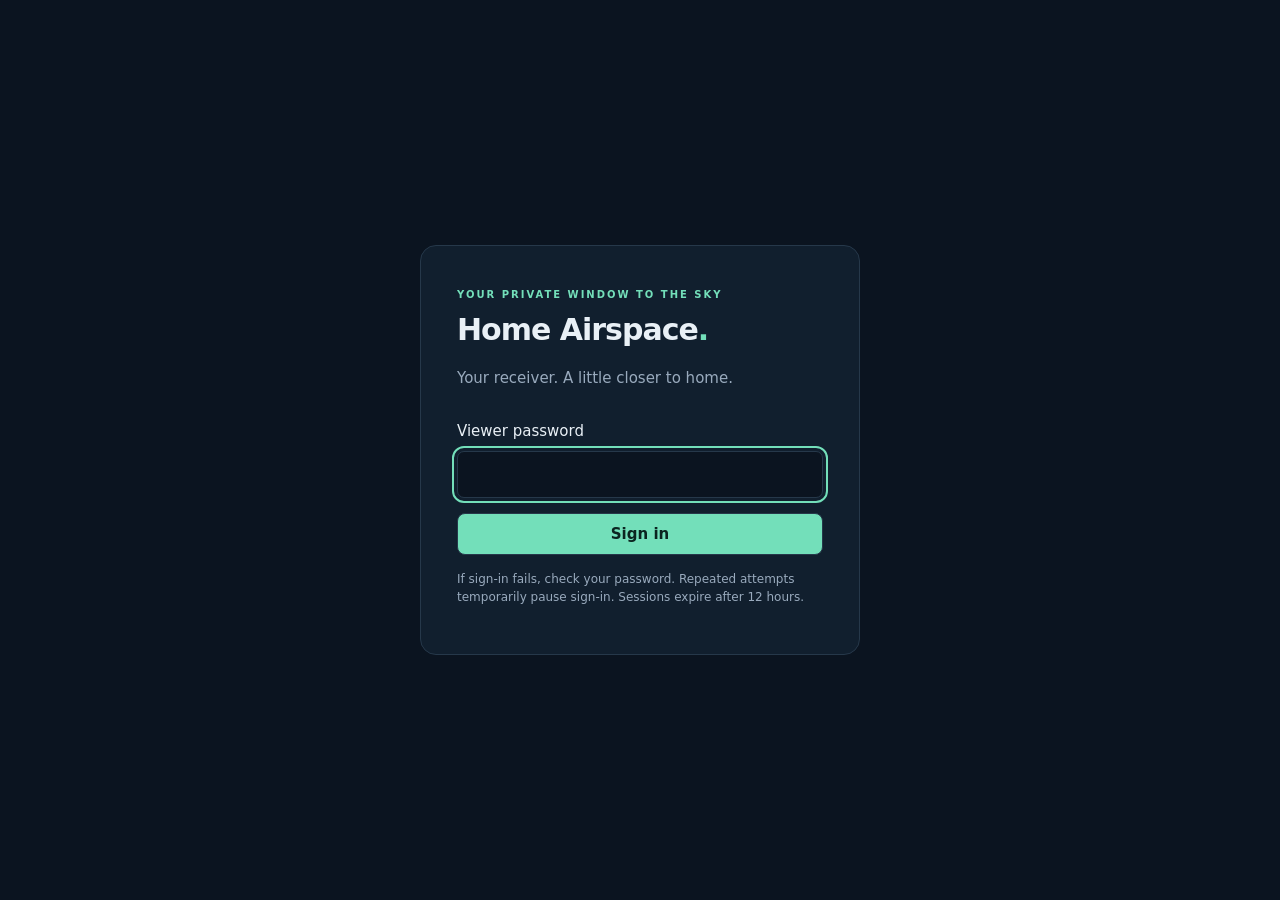
==== static/login.html @ 9ad7f237 "Build authenticated outbound-only ADS-B viewer and Pi uploader" ====
<!doctype html><html lang="en"><head><meta charset="utf-8"><meta name="viewport" content="width=device-width,initial-scale=1"><title>Sign in · Home Airspace</title><link rel="stylesheet" href="/static/style.css"></head><body class="login"><main class="login-card"><span class="eyebrow">YOUR PRIVATE WINDOW TO THE SKY</span><h1>Home Airspace<span class="accent">.</span></h1><p class="muted">Your receiver. A little closer to home.</p><form method="post" action="/login"><label for="password">Viewer password</label><input type="password" id="password" name="password" autocomplete="current-password" required autofocus maxlength="1024"><button class="primary">Sign in</button></form><p class="muted small">If sign-in fails, check your password. Repeated attempts temporarily pause sign-in. Sessions expire after 12 hours.</p></main></body></html>
---- static/style.css ----
:root{color-scheme:dark;--bg:#0b1420;--panel:#111f2e;--line:#26384a;--text:#e9f0f6;--muted:#99aabd;--mint:#73dfba}*{box-sizing:border-box}body{margin:0;background:var(--bg);color:var(--text);font:15px/1.5 system-ui,-apple-system,sans-serif}header{padding:25px 32px;display:flex;align-items:center;justify-content:space-between;border-bottom:1px solid var(--line)}h1{margin:3px 0 0;font-size:30px;letter-spacing:-1px;font-weight:650}.accent{color:var(--mint)}.eyebrow{font-size:10px;font-weight:650;letter-spacing:2px;color:var(--mint)}main{padding:0 32px}.toolbar{display:flex;justify-content:space-between;align-items:center;padding:18px 0;gap:12px}#status{font-weight:650}#status.live{color:var(--mint)}#status.offline{color:#ffc079}#updated{margin-left:14px;font-size:12px}.muted,footer{color:var(--muted)}button{border:1px solid var(--line);border-radius:8px;padding:9px 14px;background:var(--panel);color:var(--text);cursor:pointer;font:inherit}button:hover{border-color:var(--mint)}button:focus-visible,input:focus-visible{outline:2px solid var(--mint);outline-offset:3px}.dashboard{height:calc(100dvh - 235px);min-height:440px;display:grid;grid-template-columns:minmax(0,1fr) 340px;border:1px solid var(--line);border-radius:14px;overflow:hidden}#map{background:#213140;min-width:0}aside{display:flex;flex-direction:column;min-height:0;background:var(--panel);border-left:1px solid var(--line)}.aside-head{padding:18px;border-bottom:1px solid var(--line)}h2{font-size:17px;margin:0 0 14px}#count{float:right;color:var(--mint);font-size:14px}input{width:100%;border:1px solid var(--line);background:var(--bg);color:var(--text);padding:11px;border-radius:7px;font:inherit}#aircraft{overflow:auto}.aircraft{width:100%;text-align:left;border:0;border-radius:0;border-bottom:1px solid var(--line);padding:15px 18px;display:block}.aircraft.selected{background:#1d3945}.row{display:flex;justify-content:space-between;gap:10px}.callsign{font-weight:700;letter-spacing:.5px}.meta{color:var(--muted);font-size:12px;margin:3px 0 8px}.metrics{font:12px ui-monospace,monospace;color:#b8cddd}.empty{color:var(--muted);padding:22px}footer{font-size:11px;padding:14px 0}.plane{background:transparent;border:none;color:#087d60;text-shadow:0 0 2px #fff}.plane span{display:block;font-size:28px;line-height:30px;text-align:center;filter:drop-shadow(0 1px 1px #fff)}.plane.chosen{color:#c46014}.leaflet-container{font-family:inherit}.leaflet-tooltip,.leaflet-popup-content-wrapper,.leaflet-popup-tip{background:#111f2e;color:#e9f0f6;border-color:#26384a}.login{display:grid;place-items:center;min-height:100dvh}.login-card{width:min(440px,calc(100% - 36px));padding:36px;border:1px solid var(--line);border-radius:16px;background:var(--panel)}.login form{margin:30px 0 15px}.login label{display:block;margin-bottom:9px}.primary{margin-top:15px;width:100%;background:var(--mint);color:#0b2420;font-weight:700}.small{font-size:12px}.sr-only{position:absolute;width:1px;height:1px;overflow:hidden;clip:rect(0,0,0,0)}@media(max-width:850px){header{padding:20px}main{padding:0 14px}.dashboard{grid-template-columns:1fr;height:auto;min-height:0}#map{height:52dvh;min-height:300px}aside{border-left:0;border-top:1px solid var(--line);max-height:420px}#updated{display:block;margin:2px 0 0}h1{font-size:25px}.eyebrow{font-size:9px;letter-spacing:1.5px}footer{line-height:1.7}.login-card{padding:26px}}
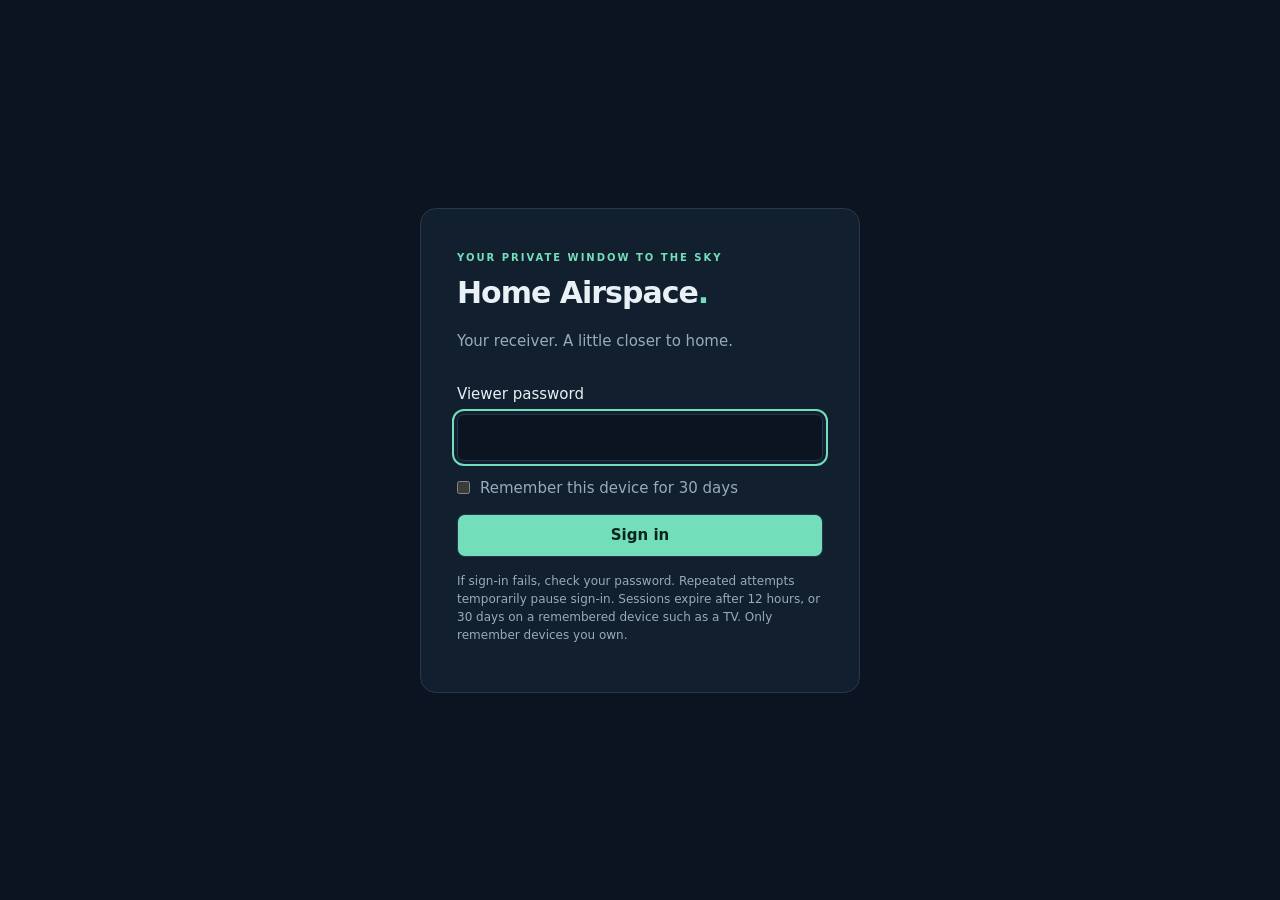
==== commit 6efa2925: "Add TV mode for Fire TV and remember-device sign-in - TV mode (/?tv=1 or the TV mode button): larger" ====
--- a/static/login.html
+++ b/static/login.html
@@ -1 +1 @@
-<!doctype html><html lang="en"><head><meta charset="utf-8"><meta name="viewport" content="width=device-width,initial-scale=1"><title>Sign in · Home Airspace</title><link rel="stylesheet" href="/static/style.css"></head><body class="login"><main class="login-card"><span class="eyebrow">YOUR PRIVATE WINDOW TO THE SKY</span><h1>Home Airspace<span class="accent">.</span></h1><p class="muted">Your receiver. A little closer to home.</p><form method="post" action="/login"><label for="password">Viewer password</label><input type="password" id="password" name="password" autocomplete="current-password" required autofocus maxlength="1024"><button class="primary">Sign in</button></form><p class="muted small">If sign-in fails, check your password. Repeated attempts temporarily pause sign-in. Sessions expire after 12 hours.</p></main></body></html>
+<!doctype html><html lang="en"><head><meta charset="utf-8"><meta name="viewport" content="width=device-width,initial-scale=1"><title>Sign in · Home Airspace</title><link rel="stylesheet" href="/static/style.css"></head><body class="login"><main class="login-card"><span class="eyebrow">YOUR PRIVATE WINDOW TO THE SKY</span><h1>Home Airspace<span class="accent">.</span></h1><p class="muted">Your receiver. A little closer to home.</p><form method="post" action="/login"><label for="password">Viewer password</label><input type="password" id="password" name="password" autocomplete="current-password" required autofocus maxlength="1024"><label class="remember"><input type="checkbox" name="remember" value="1"> Remember this device for 30 days</label><button class="primary">Sign in</button></form><p class="muted small">If sign-in fails, check your password. Repeated attempts temporarily pause sign-in. Sessions expire after 12 hours, or 30 days on a remembered device such as a TV. Only remember devices you own.</p></main></body></html>
--- a/static/style.css
+++ b/static/style.css
@@ -1 +1,4 @@
 :root{color-scheme:dark;--bg:#0b1420;--panel:#111f2e;--line:#26384a;--text:#e9f0f6;--muted:#99aabd;--mint:#73dfba}*{box-sizing:border-box}body{margin:0;background:var(--bg);color:var(--text);font:15px/1.5 system-ui,-apple-system,sans-serif}header{padding:25px 32px;display:flex;align-items:center;justify-content:space-between;border-bottom:1px solid var(--line)}h1{margin:3px 0 0;font-size:30px;letter-spacing:-1px;font-weight:650}.accent{color:var(--mint)}.eyebrow{font-size:10px;font-weight:650;letter-spacing:2px;color:var(--mint)}main{padding:0 32px}.toolbar{display:flex;justify-content:space-between;align-items:center;padding:18px 0;gap:12px}#status{font-weight:650}#status.live{color:var(--mint)}#status.offline{color:#ffc079}#updated{margin-left:14px;font-size:12px}.muted,footer{color:var(--muted)}button{border:1px solid var(--line);border-radius:8px;padding:9px 14px;background:var(--panel);color:var(--text);cursor:pointer;font:inherit}button:hover{border-color:var(--mint)}button:focus-visible,input:focus-visible{outline:2px solid var(--mint);outline-offset:3px}.dashboard{height:calc(100dvh - 235px);min-height:440px;display:grid;grid-template-columns:minmax(0,1fr) 340px;border:1px solid var(--line);border-radius:14px;overflow:hidden}#map{background:#213140;min-width:0}aside{display:flex;flex-direction:column;min-height:0;background:var(--panel);border-left:1px solid var(--line)}.aside-head{padding:18px;border-bottom:1px solid var(--line)}h2{font-size:17px;margin:0 0 14px}#count{float:right;color:var(--mint);font-size:14px}input{width:100%;border:1px solid var(--line);background:var(--bg);color:var(--text);padding:11px;border-radius:7px;font:inherit}#aircraft{overflow:auto}.aircraft{width:100%;text-align:left;border:0;border-radius:0;border-bottom:1px solid var(--line);padding:15px 18px;display:block}.aircraft.selected{background:#1d3945}.row{display:flex;justify-content:space-between;gap:10px}.callsign{font-weight:700;letter-spacing:.5px}.meta{color:var(--muted);font-size:12px;margin:3px 0 8px}.metrics{font:12px ui-monospace,monospace;color:#b8cddd}.empty{color:var(--muted);padding:22px}footer{font-size:11px;padding:14px 0}.plane{background:transparent;border:none;color:#087d60;text-shadow:0 0 2px #fff}.plane span{display:block;font-size:28px;line-height:30px;text-align:center;filter:drop-shadow(0 1px 1px #fff)}.plane.chosen{color:#c46014}.leaflet-container{font-family:inherit}.leaflet-tooltip,.leaflet-popup-content-wrapper,.leaflet-popup-tip{background:#111f2e;color:#e9f0f6;border-color:#26384a}.login{display:grid;place-items:center;min-height:100dvh}.login-card{width:min(440px,calc(100% - 36px));padding:36px;border:1px solid var(--line);border-radius:16px;background:var(--panel)}.login form{margin:30px 0 15px}.login label{display:block;margin-bottom:9px}.primary{margin-top:15px;width:100%;background:var(--mint);color:#0b2420;font-weight:700}.small{font-size:12px}.sr-only{position:absolute;width:1px;height:1px;overflow:hidden;clip:rect(0,0,0,0)}@media(max-width:850px){header{padding:20px}main{padding:0 14px}.dashboard{grid-template-columns:1fr;height:auto;min-height:0}#map{height:52dvh;min-height:300px}aside{border-left:0;border-top:1px solid var(--line);max-height:420px}#updated{display:block;margin:2px 0 0}h1{font-size:25px}.eyebrow{font-size:9px;letter-spacing:1.5px}footer{line-height:1.7}.login-card{padding:26px}}
+.login label.remember{display:flex;align-items:center;gap:10px;margin:16px 0 0;color:var(--muted)}.remember input{width:auto;margin:0;accent-color:var(--mint)}.actions{display:flex;gap:10px}
+body.tv{font-size:clamp(15px,1.2vw,26px)}.tv header{padding:.6em 2em}.tv h1{font-size:1.5em}.tv .eyebrow,.tv footer,.tv .aside-head label,.tv #search{display:none}.tv main{padding:0 2em}.tv .toolbar{padding:.5em 0}.tv #updated{font-size:.8em;display:inline;margin:0 0 0 1em}.tv button{padding:.45em .9em}.tv .dashboard{height:calc(100vh - 7.6em);min-height:0;grid-template-columns:minmax(0,1fr) min(34vw,22em)}.tv #map{height:auto;min-height:0}.tv aside{border-left:1px solid var(--line);border-top:0;max-height:none}.tv .aside-head{padding:.7em 1em}.tv h2{font-size:1.15em;margin:0}.tv #count{font-size:1em}.tv .aircraft{padding:.7em 1em}.tv .meta{font-size:.8em}.tv .metrics{font-size:.85em}.tv button:focus,.tv .leaflet-control-zoom a:focus{outline:.2em solid var(--mint);outline-offset:-.2em}.tv .aircraft:focus{background:#1d3945}.tv .plane span{font-size:42px;line-height:44px}.tv .leaflet-tooltip{font-size:clamp(13px,.95vw,21px);padding:2px 8px}.tv .leaflet-control-zoom a{width:clamp(30px,2.4vw,52px);height:clamp(30px,2.4vw,52px);line-height:clamp(30px,2.4vw,52px);font-size:clamp(18px,1.5vw,32px)}
+@media(min-width:1400px){.login{font-size:clamp(15px,1.05vw,22px)}.login-card{width:30em}.login h1{font-size:2em}.login .eyebrow{font-size:.7em}}
